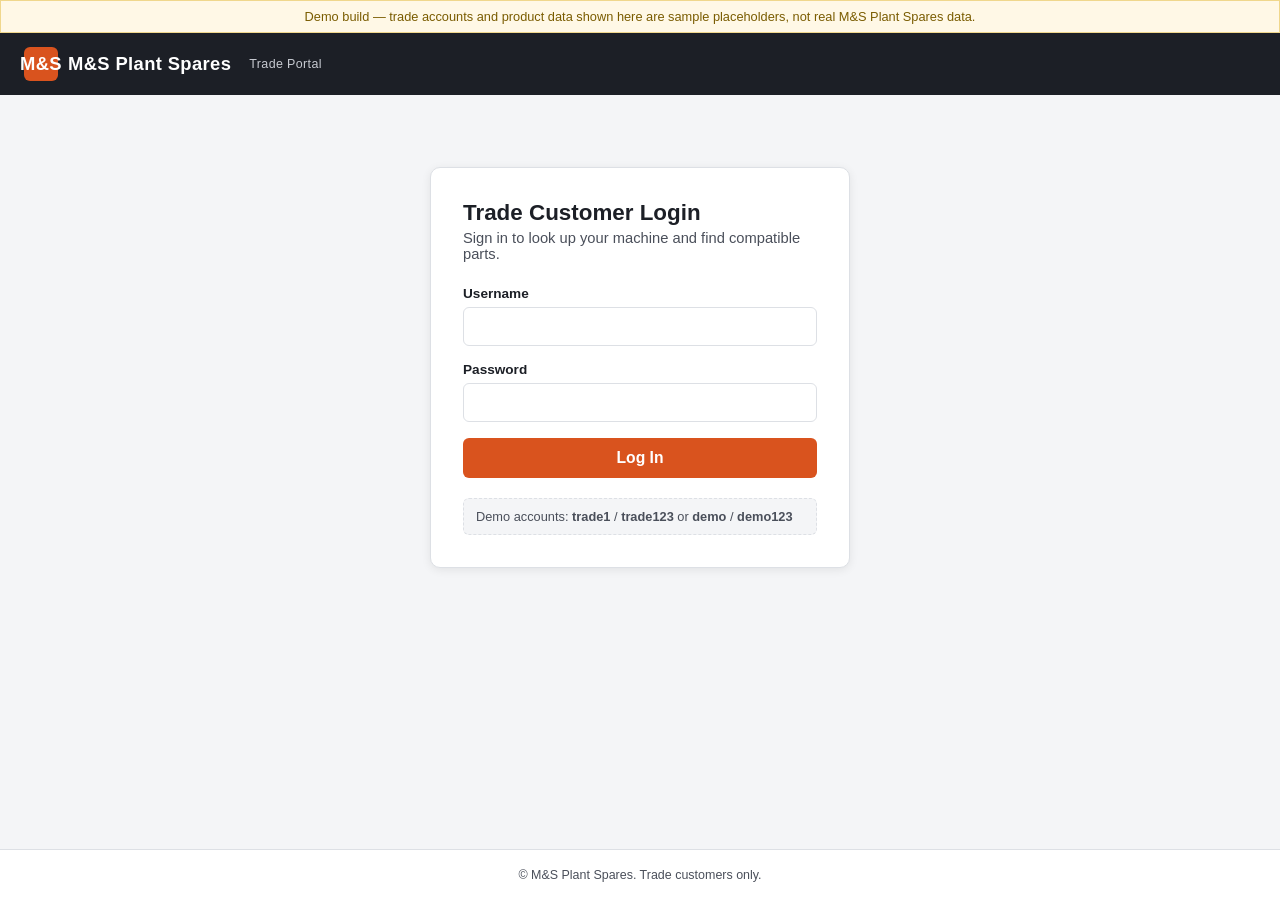
==== ms-plant-spares-website/lookup.html @ 3c9ad570 "Add M&S Plant Spares trade portal (login + machine lookup + parts search) Static HTML/CSS/JS site un" ====
<!DOCTYPE html>
<html lang="en">
<head>
  <meta charset="UTF-8" />
  <meta name="viewport" content="width=device-width, initial-scale=1.0" />
  <title>M&amp;S Plant Spares — Machine Lookup</title>
  <link rel="stylesheet" href="css/style.css" />
</head>
<body>
  <div class="placeholder-banner">
    Demo build — the machines and parts below are sample placeholders, not real M&amp;S Plant Spares data.
  </div>

  <header class="site-header">
    <div class="brand">
      <span class="mark">M&amp;S</span>
      M&amp;S Plant Spares
      <span class="tagline">Trade Portal</span>
    </div>
    <div class="user-area">
      <span id="welcomeText"></span>
      <button id="logoutBtn" type="button">Log Out</button>
    </div>
  </header>

  <main>
    <section class="panel">
      <h2>Machine Lookup</h2>
      <p class="helper">
        Select your machine's Make, Model, Version 1 and Version 2, then click Search
        to find compatible parts.
      </p>

      <form id="lookupForm" novalidate>
        <div class="lookup-grid">
          <div class="field">
            <label for="make">Make</label>
            <select id="make"></select>
          </div>
          <div class="field">
            <label for="model">Model</label>
            <select id="model" disabled></select>
          </div>
          <div class="field">
            <label for="version1">Version 1</label>
            <select id="version1" disabled></select>
          </div>
          <div class="field">
            <label for="version2">Version 2</label>
            <select id="version2" disabled></select>
          </div>
        </div>

        <div class="lookup-actions">
          <button type="submit" id="searchBtn" class="primary search-btn" disabled>Search</button>
          <button type="button" id="resetBtn" class="secondary">Reset</button>
        </div>
      </form>
    </section>

    <section class="panel">
      <h2>Compatible Parts</h2>
      <div id="resultsSummary" class="results-summary"></div>
      <div id="resultsTableWrap"></div>
    </section>
  </main>

  <footer class="site-footer">
    &copy; M&amp;S Plant Spares. Trade customers only.
  </footer>

  <script src="js/data.js"></script>
  <script src="js/auth.js"></script>
  <script src="js/lookup.js"></script>
</body>
</html>
---- ms-plant-spares-website/css/style.css ----
:root {
  --brand: #d9531e;
  --brand-dark: #a83f16;
  --ink: #1c1f26;
  --ink-soft: #4a4f5a;
  --paper: #ffffff;
  --paper-soft: #f4f5f7;
  --border: #dde0e5;
  --ok: #1e7a34;
  --shadow: 0 2px 10px rgba(0, 0, 0, 0.08);
}

* {
  box-sizing: border-box;
}

body {
  margin: 0;
  font-family: "Segoe UI", Arial, Helvetica, sans-serif;
  color: var(--ink);
  background: var(--paper-soft);
  min-height: 100vh;
  display: flex;
  flex-direction: column;
}

header.site-header {
  background: var(--ink);
  color: #fff;
  padding: 14px 24px;
  display: flex;
  align-items: center;
  justify-content: space-between;
}

header.site-header .brand {
  display: flex;
  align-items: center;
  gap: 10px;
  font-weight: 700;
  font-size: 1.15rem;
  letter-spacing: 0.02em;
}

header.site-header .brand .mark {
  background: var(--brand);
  color: #fff;
  width: 34px;
  height: 34px;
  border-radius: 6px;
  display: flex;
  align-items: center;
  justify-content: center;
  font-weight: 800;
}

header.site-header .tagline {
  font-size: 0.78rem;
  color: #c7cad1;
  margin-left: 8px;
  font-weight: 400;
}

header.site-header .user-area {
  font-size: 0.9rem;
  display: flex;
  align-items: center;
  gap: 14px;
}

header.site-header .user-area button {
  background: transparent;
  border: 1px solid #5a5f6a;
  color: #fff;
  padding: 6px 12px;
  border-radius: 5px;
  cursor: pointer;
  font-size: 0.85rem;
}

header.site-header .user-area button:hover {
  background: #2c303a;
}

main {
  flex: 1;
  width: 100%;
  max-width: 1000px;
  margin: 0 auto;
  padding: 32px 20px 60px;
}

footer.site-footer {
  text-align: center;
  font-size: 0.78rem;
  color: var(--ink-soft);
  padding: 18px;
  border-top: 1px solid var(--border);
  background: var(--paper);
}

/* ---------- Login page ---------- */

.login-wrap {
  max-width: 420px;
  margin: 40px auto;
  background: var(--paper);
  border: 1px solid var(--border);
  border-radius: 10px;
  box-shadow: var(--shadow);
  padding: 32px;
}

.login-wrap h1 {
  font-size: 1.4rem;
  margin: 0 0 4px;
}

.login-wrap p.sub {
  color: var(--ink-soft);
  margin: 0 0 24px;
  font-size: 0.92rem;
}

.field {
  margin-bottom: 16px;
}

.field label {
  display: block;
  font-size: 0.85rem;
  font-weight: 600;
  margin-bottom: 6px;
}

.field input,
.field select {
  width: 100%;
  padding: 10px 12px;
  border: 1px solid var(--border);
  border-radius: 6px;
  font-size: 0.95rem;
  background: #fff;
}

.field input:focus,
.field select:focus {
  outline: 2px solid var(--brand);
  outline-offset: 1px;
}

button.primary {
  background: var(--brand);
  color: #fff;
  border: none;
  padding: 11px 18px;
  border-radius: 6px;
  font-size: 0.98rem;
  font-weight: 600;
  cursor: pointer;
  width: 100%;
}

button.primary:hover {
  background: var(--brand-dark);
}

button.primary:disabled {
  opacity: 0.55;
  cursor: not-allowed;
}

.error-box {
  background: #fdeceb;
  border: 1px solid #f3b7ae;
  color: #9c2b1f;
  padding: 10px 12px;
  border-radius: 6px;
  font-size: 0.85rem;
  margin-bottom: 16px;
  display: none;
}

.error-box.show {
  display: block;
}

.demo-hint {
  margin-top: 20px;
  font-size: 0.8rem;
  color: var(--ink-soft);
  background: var(--paper-soft);
  border: 1px dashed var(--border);
  border-radius: 6px;
  padding: 10px 12px;
}

/* ---------- Lookup page ---------- */

.panel {
  background: var(--paper);
  border: 1px solid var(--border);
  border-radius: 10px;
  box-shadow: var(--shadow);
  padding: 24px;
  margin-bottom: 24px;
}

.panel h2 {
  margin-top: 0;
  font-size: 1.15rem;
}

.panel p.helper {
  color: var(--ink-soft);
  font-size: 0.88rem;
  margin-top: -6px;
}

.lookup-grid {
  display: grid;
  grid-template-columns: repeat(auto-fit, minmax(180px, 1fr));
  gap: 16px;
  margin-bottom: 18px;
}

.lookup-grid .field select:disabled {
  background: var(--paper-soft);
  color: #9a9fa8;
}

.lookup-actions {
  display: flex;
  gap: 12px;
  align-items: center;
}

button.secondary {
  background: #fff;
  color: var(--ink);
  border: 1px solid var(--border);
  padding: 10px 16px;
  border-radius: 6px;
  font-size: 0.9rem;
  cursor: pointer;
}

button.secondary:hover {
  background: var(--paper-soft);
}

button.primary.search-btn {
  width: auto;
  padding: 10px 22px;
}

.results-summary {
  font-size: 0.88rem;
  color: var(--ink-soft);
  margin-bottom: 12px;
}

table.parts-table {
  width: 100%;
  border-collapse: collapse;
  font-size: 0.9rem;
}

table.parts-table th,
table.parts-table td {
  text-align: left;
  padding: 10px 12px;
  border-bottom: 1px solid var(--border);
}

table.parts-table th {
  background: var(--paper-soft);
  font-size: 0.78rem;
  text-transform: uppercase;
  letter-spacing: 0.03em;
  color: var(--ink-soft);
}

table.parts-table td.price {
  font-weight: 600;
  color: var(--ok);
  white-space: nowrap;
}

.empty-state {
  color: var(--ink-soft);
  font-size: 0.9rem;
  padding: 12px 0;
}

.placeholder-banner {
  background: #fff8e6;
  border: 1px solid #f0d78c;
  color: #7a5c00;
  font-size: 0.8rem;
  padding: 8px 14px;
  text-align: center;
}
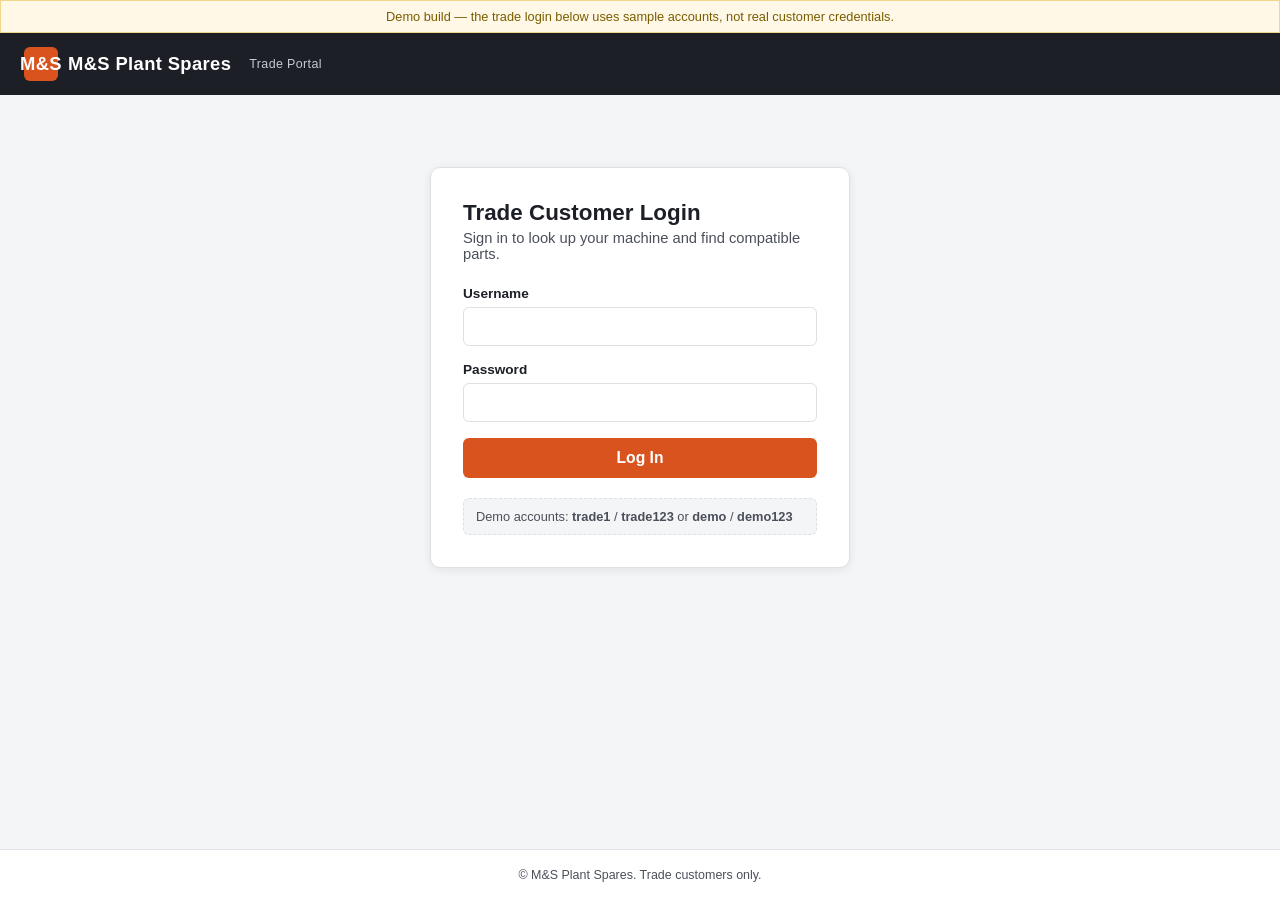
==== commit 86cce611: "Load real M&S Plant Spares product/compatibility/cross-reference data Replace placeholder machines/p" ====
--- a/ms-plant-spares-website/lookup.html
+++ b/ms-plant-spares-website/lookup.html
@@ -8,7 +8,8 @@
 </head>
 <body>
   <div class="placeholder-banner">
-    Demo build — the machines and parts below are sample placeholders, not real M&amp;S Plant Spares data.
+    Demo login — the trade account you signed in with is a sample account. Product, compatibility and
+    cross-reference data below is real M&amp;S Plant Spares data.
   </div>
 
   <header class="site-header">
@@ -63,6 +64,19 @@
       <div id="resultsSummary" class="results-summary"></div>
       <div id="resultsTableWrap"></div>
     </section>
+
+    <section class="panel">
+      <h2>Search by Part Number / Cross Reference</h2>
+      <p class="helper">
+        Already know a part number, MS part number, or an OEM / cross-reference number? Search for it directly.
+      </p>
+      <form id="partSearchForm" class="part-search-form" novalidate>
+        <input type="text" id="partSearchInput" placeholder="e.g. 125790, DP65X420, 4HK1..." />
+        <button type="submit" class="primary search-btn">Search</button>
+      </form>
+      <div id="partSearchSummary" class="results-summary"></div>
+      <div id="partSearchTableWrap"></div>
+    </section>
   </main>
 
   <footer class="site-footer">
--- a/ms-plant-spares-website/css/style.css
+++ b/ms-plant-spares-website/css/style.css
@@ -293,6 +293,36 @@
   padding: 12px 0;
 }
 
+table.parts-table td.xref {
+  font-size: 0.82rem;
+  color: var(--ink-soft);
+  max-width: 260px;
+}
+
+table.parts-table .muted {
+  color: var(--ink-soft);
+  font-size: 0.78rem;
+}
+
+.part-search-form {
+  display: flex;
+  gap: 12px;
+  margin-bottom: 16px;
+}
+
+.part-search-form input {
+  flex: 1;
+  padding: 10px 12px;
+  border: 1px solid var(--border);
+  border-radius: 6px;
+  font-size: 0.95rem;
+}
+
+.part-search-form input:focus {
+  outline: 2px solid var(--brand);
+  outline-offset: 1px;
+}
+
 .placeholder-banner {
   background: #fff8e6;
   border: 1px solid #f0d78c;
